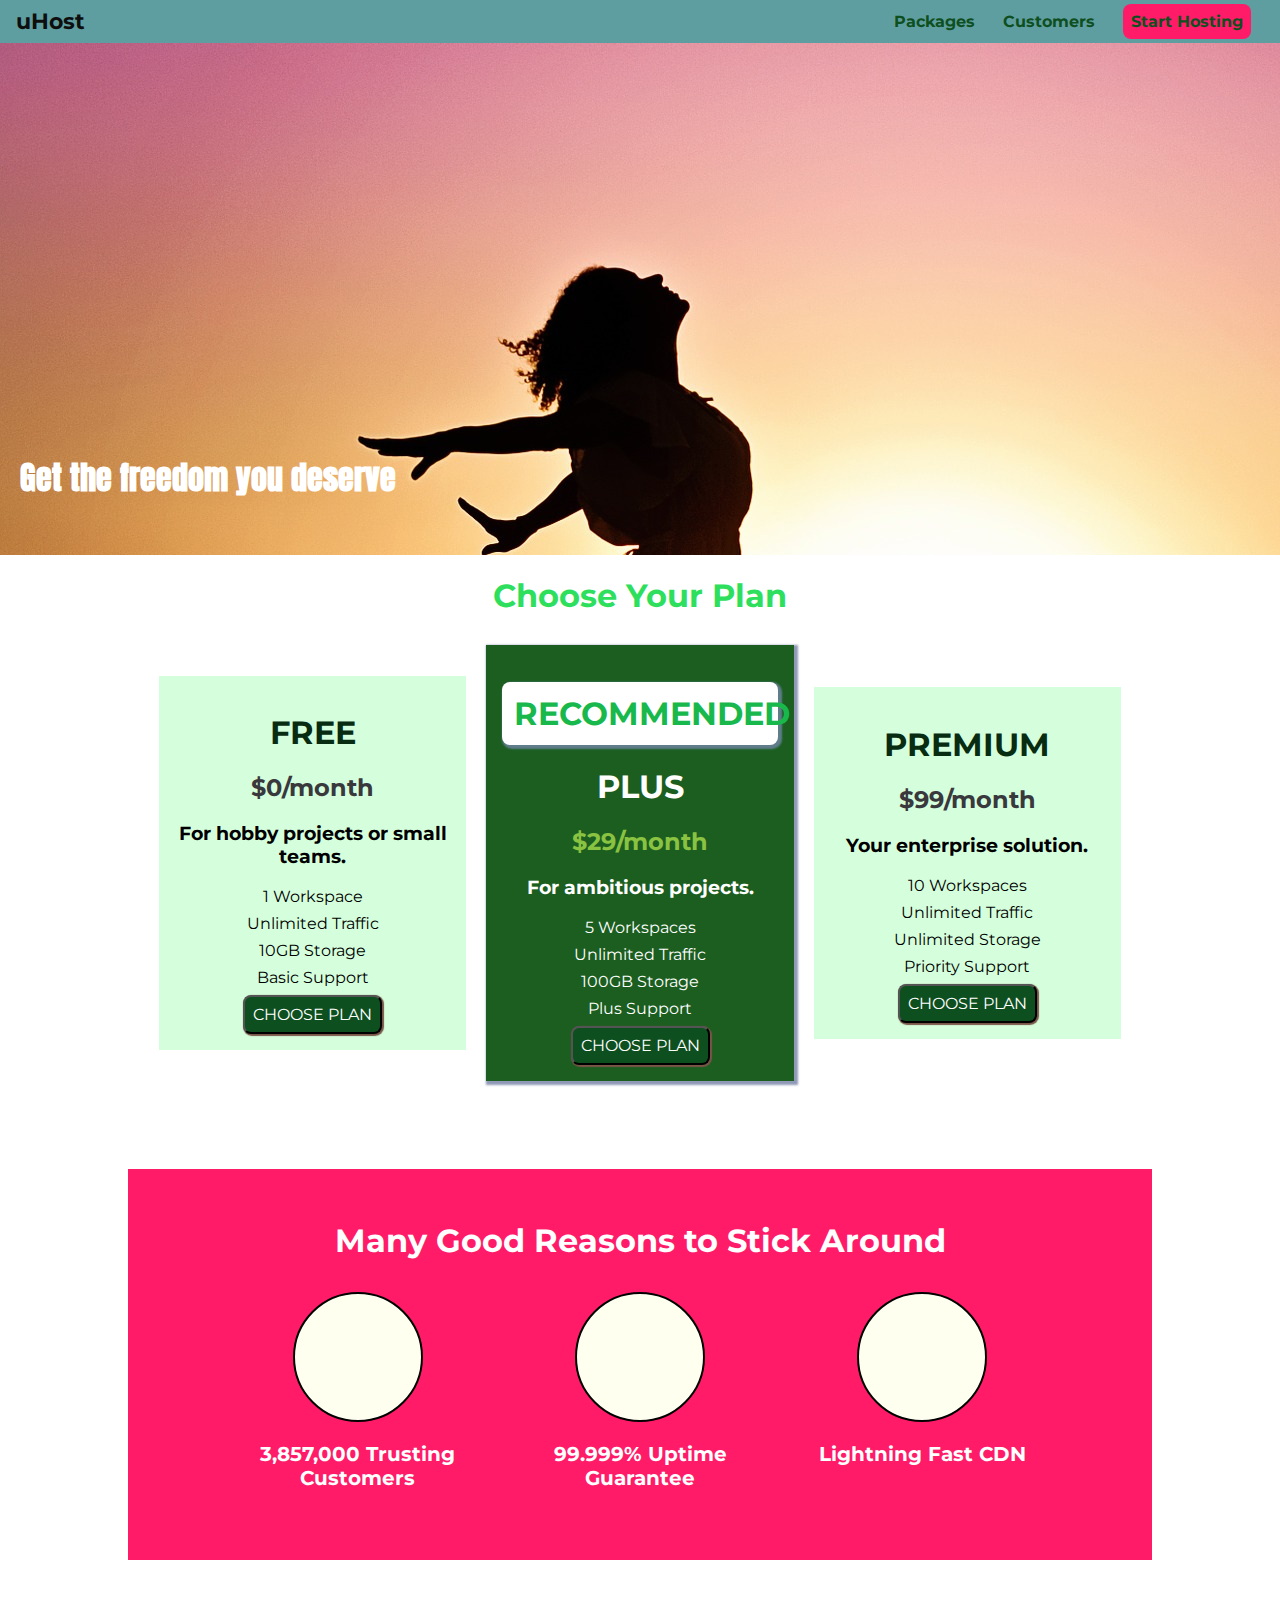
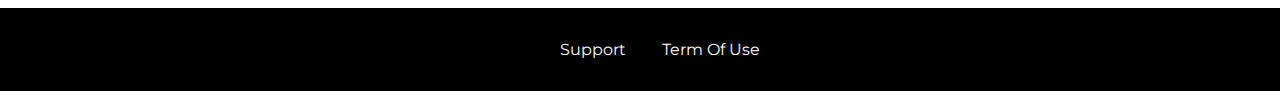
==== index.html @ 7c3010e1 "added positioning to the slogan" ====
<!DOCTYPE html>
<html lang="en">

<head>
    <meta charset="UTF-8">
    <meta name="viewport" content="width=device-width, initial-scale=1.0">
    <meta http-equiv="X-UA-Compatible" content="ie=edge">
    <title>UHost</title>
    <link href="https://fonts.googleapis.com/css?family=Anton&display=swap" rel="stylesheet">
    <link href="https://fonts.googleapis.com/css?family=Montserrat&display=swap" rel="stylesheet">
    <link rel="stylesheet" href="./main.css">
    <link rel="stylesheet" href="./shared.css">
</head>

<body>
    <header class='main-header'>
        <div>
            <a href="index.html" class="main-header__brand">uHost</a>
        </div>
        <nav class="main-nav">
            <ul class="main-nav__items">
                <li class="main-nav__item">
                    <a href="packages/index.html">Packages</a>
                </li>
                <li class="main-nav__item">
                    <a href="customers/index.html">Customers</a>
                </li>
                <li class="main-nav__item main-nav__item--cta">
                    <a href="start-hosting/index.html">Start Hosting</a>
                </li>
            </ul>
        </nav>

    </header>
    <main>
        <section id='product-overview'>
            <h1>Get the freedom you deserve</h1>
        </section>
        <section id='plains'>
            <h1 class='section-title'>Choose Your Plan</h1>
        </section>


        <div class="plan__list">
            <article class="plan">
                <h1 class="plan__title">FREE</h1>
                <h2 class="plan__price">$0/month</h2>
                <h3>For hobby projects or small teams.</h3>
                <ul class="plan__features">
                    <li>1 Workspace</li>
                    <li>Unlimited Traffic</li>
                    <li>10GB Storage</li>
                    <li>Basic Support</li>
                </ul>
                <div>
                    <button class="button">CHOOSE PLAN</button>
                </div>
            </article>
            <article class="plan plan--highlighted">
                <h1 class="plan__annotation">RECOMMENDED</h1>
                <h1 class="plan__title">PLUS</h1>
                <h2 class="plan__price">$29/month</h2>
                <h3>For ambitious projects.</h3>
                <ul class="plan__features">
                    <li>5 Workspaces</li>
                    <li>Unlimited Traffic</li>
                    <li>100GB Storage</li>
                    <li>Plus Support</li>
                </ul>
                <div>
                    <button class="button">CHOOSE PLAN</button>
                </div>
            </article>
            <article class="plan">
                <h1 class="plan__title">PREMIUM</h1>
                <h2 class="plan__price">$99/month</h2>
                <h3>Your enterprise solution.</h3>
                <ul class="plan__features">
                    <li>10 Workspaces</li>
                    <li>Unlimited Traffic</li>
                    <li>Unlimited Storage</li>
                    <li>Priority Support</li>
                </ul>
                <div>
                    <button class="button">CHOOSE PLAN</button>
                </div>
            </article>
            <section id='key-features'>
                <h1 class="section-title">Many Good Reasons to Stick Around</h1>
                <ul class="key-features__list">
                    <li class="key-feature">
                        <div class="key-feature__image">

                        </div>
                        <p class="key-feature__description">3,857,000 Trusting Customers</p>
                    </li>
                    <li class="key-feature">
                        <div class="key-feature__image">

                        </div>
                        <p class="key-feature__description">99.999% Uptime Guarantee</p>
                    </li>
                    <li class="key-feature">
                        <div class="key-feature__image">

                        </div>
                        <p class="key-feature__description">Lightning Fast CDN</p>
                    </li>
                </ul>
            </section>
        </div>
    </main>

    <footer class="main-footer">
        <nav>
            <ul class="main-footer__links">
                <li class="main-footer__link">
                    <a href="#">Support</a>
                </li>
                <li class="main-footer__link">
                    <a href="#">Term Of Use</a>
                </li>
            </ul>
        </nav>
    </footer>
</body>

</html>
---- main.css ----
/* main {
    padding-top: 32px;
} */

#product-overview {
    background:url('./images/freedom.jpg');
    width: 100%;
    padding: 20px;
    height: 523px;
    margin-top: 32px;
    /* border: 5px solid black; */
    position: relative;
}

#product-overview h1 {
    color : white;
    font-family: 'Anton', sans-serif !important;
    position: absolute;
    left: 20px;
    bottom: 32px;
}

.plan {
    background: #d5ffdc;
    width: 30%;
    display: inline-block;
    margin: 8px;
    padding: 16px;
    vertical-align: middle;
    text-align: center;
}

.plan__list {
    margin : auto;
    width: 80%;
    text-align: center;
}

.plan--highlighted { 
    background: #1B5E20;
    color: white;
    box-shadow: 2px 2px 2px 2px rgba(35, 54, 109, 0.507);
}

.plan__annotation {
    background: white;
    color: #19b84d;
    box-shadow: 2px 2px 2px 2px rgba(96, 125, 139,1.0);
    padding: 12px;
    vertical-align: middle;
    font-weight: bolder;
    border-radius: 8px;
}

.plan__title {
    color : #072c11
}

.plan--highlighted .plan__title {
    color: white;
}

.plan__price {
    color: #38383d;
}

.plan--highlighted .plan__price {
    color: #8ac241;
    font-weight: bold;
}

.plan__features { 
    list-style-type: none;
    margin: 0;
    padding: 0px;
}

.plan__features li {
    margin: 8px 0;
}



#key-features {
    width: 100%;
    height: fit-content;
    text-align: center;
    padding: 50px;
    padding-top: 20px;
    margin-top: 80px;
    vertical-align: middle;
    margin-bottom: 0px;
    background-color:#ff1b68;
    color: white;
    font-weight: bold;
    
    
    
}
#key-features .section-title {
    vertical-align: middle;
    /* padding: 10px; */
    margin: 32px;
    color: white;
    /* margin:32px */
}

.key-features__list {
    list-style: none;
    margin: 0;
    padding: 0;
    text-align: center;
}
.key-feature  {
    display: inline-block;
    vertical-align: top;
    width: 30%;
    text-align: center;
        
}


.key-feature__image {
    display: inline-block;
    vertical-align: middle;
    width : 130px;
    height : 130px;
    border : black solid 2px;
    border-radius : 50%;
    background: ivory;
    

}

.key-feature__description {
    font-family: inherit;
    font-size: 20px;
    font-weight: bold;
    
}
---- shared.css ----
*{
    box-sizing: border-box;
}

body {
    font-family: 'Montserrat', sans-serif;
    margin: 0;
    
}


.button {
    background: #0e4f1f;
    color: white;
    padding: 8px;
    /* border: #072c11 2px solid; */
    box-shadow: 1px 1px 1px 1px #795548 ;
    border-radius: 8px;
    font-weight: bold;
    cursor: pointer;
    font: inherit
}
.button:hover,.button:active {
    background: #E8F5E9;
    color: #0e4f1f;    
    
}

.button:focus {
    outline: none;
}

.section-title {
    /* columns: #22df22; */
    color: #2ddf5c;
    text-align: center;
}

.main-header {
    background-color: cadetblue;
    width: 100%;
    padding: 8px 16px;
    position: fixed;
    left: 0;
    top: 0;
    z-index: 1;
    /* box-sizing: border-box; */

}

.main-header > div {
    display: inline-block;
    vertical-align: middle;
    
}

.main-header__brand {
    color: #0e0e0e;
    text-decoration: none;
    font-weight: bold;
    font-size: 22px;
}

.main-nav {
    display: inline-block;
    text-align: right;
    vertical-align: middle;
    width: calc(100% - 74px);
}


.main-nav__items {
    margin : 0;
    padding: 0;
    list-style: none;
}

.main-nav__item {
    display: inline-block;
    margin : 0px 12px;
    
}

.main-nav__item a {
    text-decoration: none;
    color: #0e4f1f;
    font-weight: bold;
    padding: 3px 0
    
}

.main-nav__item a:hover,a:active {
    color: white;
    border-bottom: white solid 3px;
}

.main-nav__item--cta a {
    background: #ff1b68;
    padding: 8px 8px;
    border-radius: 8px;
    
}
.main-nav__item--cta a:hover,a:active {
    border: none;
    background: white;
    color: #ff1b68;
    

}

.main-footer {
    background: black;
    margin-top: 48px;
    padding: 32px;
}

.main-footer__links {
    list-style: none;
    margin: 0;
    text-align: center;
}

.main-footer__link {
    display: inline-block;
    margin: 0 16px;
    text-align: center;

}

.main-footer__link a {
    text-decoration: none;
    color: white;
}
.main-footer:hover,:active {
    color: #cccc;
}
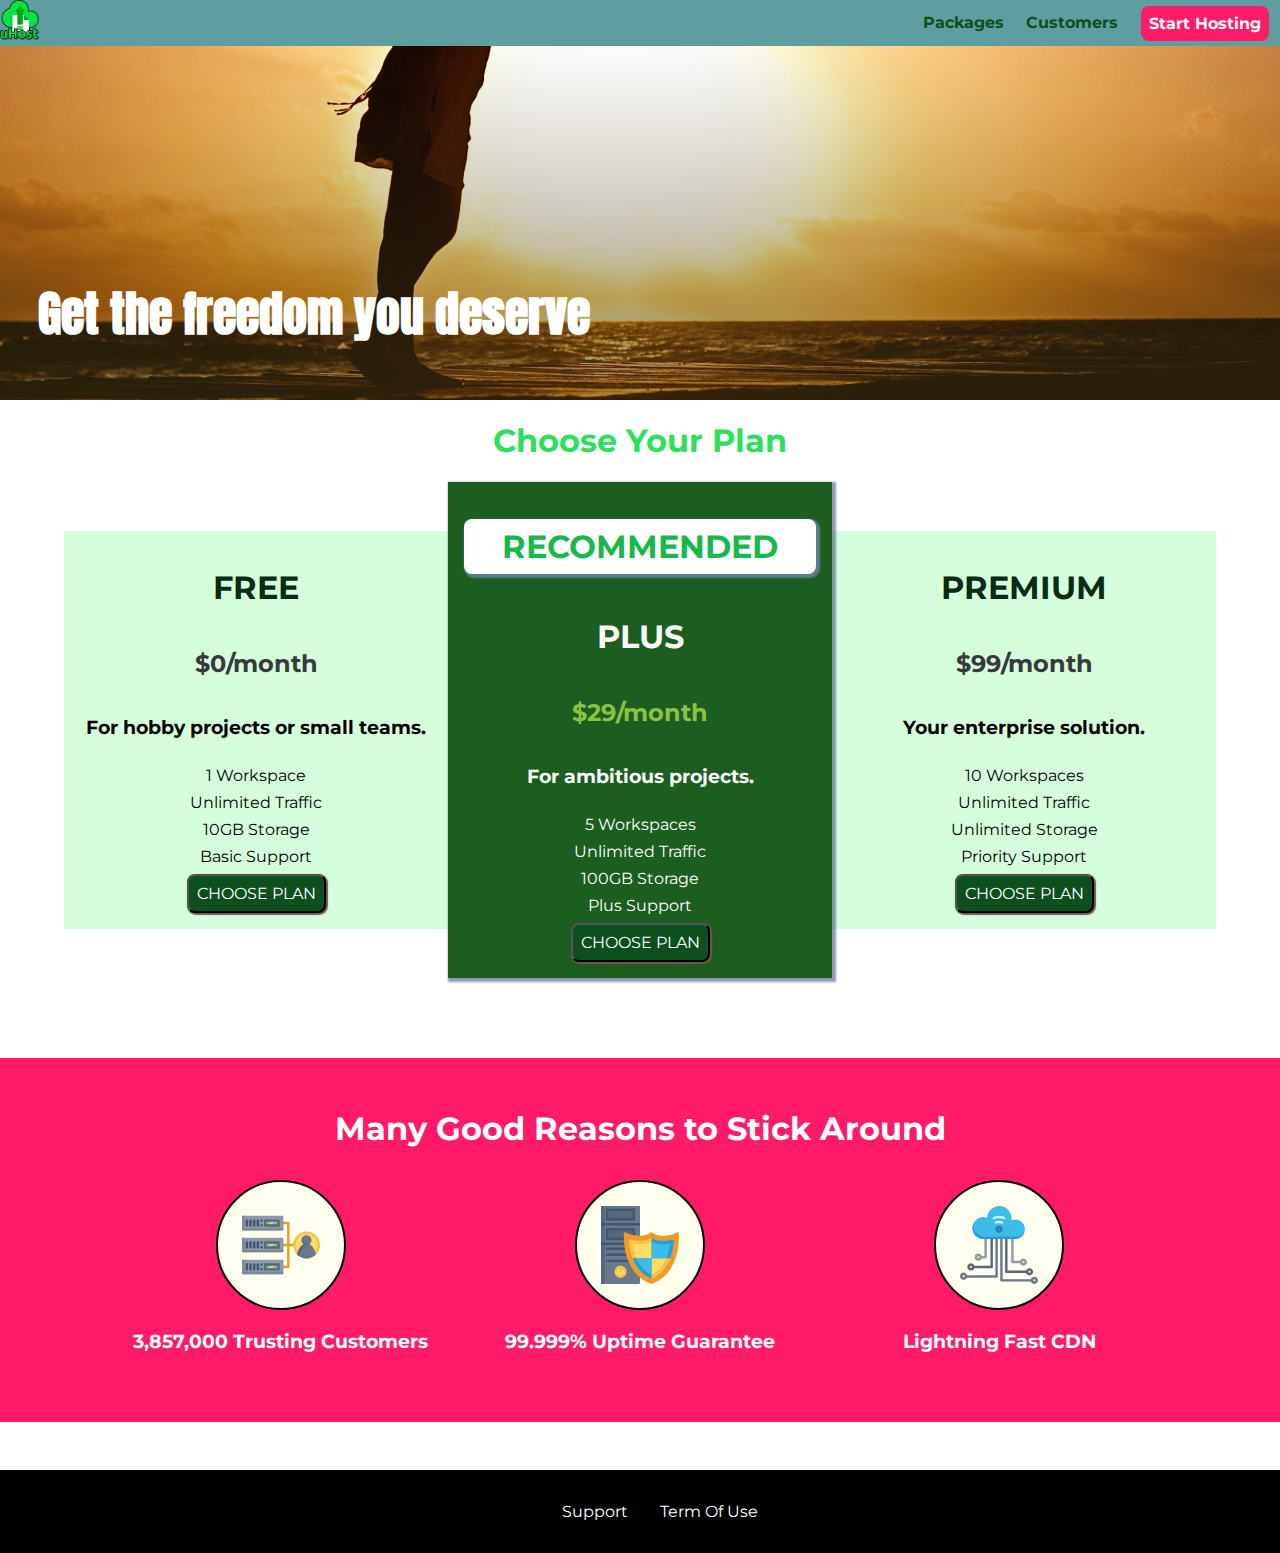
==== commit dd4ad06e: "completed project with course" ====
--- a/index.html
+++ b/index.html
@@ -13,9 +13,25 @@
 </head>
 
 <body>
+    <div class="backdrop"></div>
+        <div class="modal">
+            <h1 class="modal__title">Do you want to continue?</h1>
+            <div class="modal__actions">
+                <a href="start-hosting/index.html" class="modal__action">Yes!</a>
+                <button class="modal__action modal__action-negative">No!</button>
+            </div>
+            </div>
+
     <header class='main-header'>
+            <button class="toggle-button">
+                <span class="toggle-button__bar"></span>
+                <span class="toggle-button__bar"></span>
+                <span class="toggle-button__bar"></span>
+            </button>
         <div>
-            <a href="index.html" class="main-header__brand">uHost</a>
+            <a href="index.html" class="main-header__brand">
+                <img src="images/uhost-icon.png" alt="uHost- Your favourite hosting service">
+            </a>
         </div>
         <nav class="main-nav">
             <ul class="main-nav__items">
@@ -23,7 +39,7 @@
                     <a href="packages/index.html">Packages</a>
                 </li>
                 <li class="main-nav__item">
-                    <a href="customers/index.html">Customers</a>
+                    <a href="./customer/index.html">Customers</a>
                 </li>
                 <li class="main-nav__item main-nav__item--cta">
                     <a href="start-hosting/index.html">Start Hosting</a>
@@ -32,6 +48,20 @@
         </nav>
 
     </header>
+
+    <nav class="mobile-nav">
+        <ul class="mobile-nav__items">
+            <li class="mobile-nav__item">
+                <a href="./packages/index.html">Packages</a>
+            </li>
+            <li class="mobile-nav__item">
+                <a href="./customer/index.html">Customers</a>
+            </li>
+            <li class="mobile-nav__item mobile-nav__item--cta">
+                <a href="./">Start Hosting</a>
+            </li>
+        </ul>
+    </nav>
     <main>
         <section id='product-overview'>
             <h1>Get the freedom you deserve</h1>
@@ -85,30 +115,210 @@
                     <button class="button">CHOOSE PLAN</button>
                 </div>
             </article>
+        </div>
             <section id='key-features'>
                 <h1 class="section-title">Many Good Reasons to Stick Around</h1>
                 <ul class="key-features__list">
                     <li class="key-feature">
                         <div class="key-feature__image">
-
+                            <svg viewBox="0 0 512 512">
+                                <path style="fill:#F09B24;"
+                                    d="M344,248h-32V112c0-4.418-3.582-8-8-8h-40c-4.418,0-8,3.582-8,8s3.582,8,8,8h32v128h-32  c-4.418,0-8,3.582-8,8s3.582,8,8,8h32v128h-32c-4.418,0-8,3.582-8,8s3.582,8,8,8h40c4.418,0,8-3.582,8-8V264h32c4.418,0,8-3.582,8-8  S348.418,248,344,248z" />
+                                <path style="fill:#8E9AA9;"
+                                    d="M264,64H8c-4.418,0-8,3.582-8,8v80c0,4.418,3.582,8,8,8h256c4.418,0,8-3.582,8-8V72  C272,67.582,268.418,64,264,64z" />
+                                <path style="fill:#7C899B;"
+                                    d="M24,144c-4.418,0-8-3.582-8-8V64H8c-4.418,0-8,3.582-8,8v80c0,4.418,3.582,8,8,8h256  c4.418,0,8-3.582,8-8v-8H24z" />
+                                <rect x="152" y="96" style="fill:#B8E3A8;" width="88" height="32" />
+                                <g>
+                                    <polygon style="fill:#7EC97D;" points="152,96 152,128 166,128 198,96  " />
+                                    <polygon style="fill:#7EC97D;" points="220,96 188,128 240,128 240,96  " />
+                                </g>
+                                <path style="fill:#56677E;"
+                                    d="M240,136h-88c-4.418,0-8-3.582-8-8V96c0-4.418,3.582-8,8-8h88c4.418,0,8,3.582,8,8v32  C248,132.418,244.418,136,240,136z M160,120h72v-16h-72V120z" />
+                                <g>
+                                    <path style="fill:#435670;"
+                                        d="M32,136c-4.418,0-8-3.582-8-8V96c0-4.418,3.582-8,8-8s8,3.582,8,8v32C40,132.418,36.418,136,32,136z   " />
+                                    <path style="fill:#435670;"
+                                        d="M56,136c-4.418,0-8-3.582-8-8V96c0-4.418,3.582-8,8-8s8,3.582,8,8v32C64,132.418,60.418,136,56,136z   " />
+                                    <path style="fill:#435670;"
+                                        d="M80,136c-4.418,0-8-3.582-8-8V96c0-4.418,3.582-8,8-8s8,3.582,8,8v32C88,132.418,84.418,136,80,136z   " />
+                                    <path style="fill:#435670;"
+                                        d="M104,136c-4.418,0-8-3.582-8-8V96c0-4.418,3.582-8,8-8s8,3.582,8,8v32   C112,132.418,108.418,136,104,136z" />
+                                    <path style="fill:#435670;"
+                                        d="M128,105c-4.418,0-8-3.582-8-8v-1c0-4.418,3.582-8,8-8s8,3.582,8,8v1   C136,101.418,132.418,105,128,105z" />
+                                    <path style="fill:#435670;"
+                                        d="M128,136c-4.418,0-8-3.582-8-8v-1c0-4.418,3.582-8,8-8s8,3.582,8,8v1   C136,132.418,132.418,136,128,136z" />
+                                </g>
+                                <path style="fill:#8E9AA9;"
+                                    d="M264,208H8c-4.418,0-8,3.582-8,8v80c0,4.418,3.582,8,8,8h256c4.418,0,8-3.582,8-8v-80  C272,211.582,268.418,208,264,208z" />
+                                <path style="fill:#7C899B;"
+                                    d="M24,288c-4.418,0-8-3.582-8-8v-72H8c-4.418,0-8,3.582-8,8v80c0,4.418,3.582,8,8,8h256  c4.418,0,8-3.582,8-8v-8H24z" />
+                                <rect x="152" y="240" style="fill:#B8E3A8;" width="88" height="32" />
+                                <g>
+                                    <polygon style="fill:#7EC97D;" points="152,240 152,272 166,272 198,240  " />
+                                    <polygon style="fill:#7EC97D;" points="220,240 188,272 240,272 240,240  " />
+                                </g>
+                                <path style="fill:#56677E;"
+                                    d="M240,280h-88c-4.418,0-8-3.582-8-8v-32c0-4.418,3.582-8,8-8h88c4.418,0,8,3.582,8,8v32  C248,276.418,244.418,280,240,280z M160,264h72v-16h-72V264z" />
+                                <g>
+                                    <path style="fill:#435670;"
+                                        d="M32,280c-4.418,0-8-3.582-8-8v-32c0-4.418,3.582-8,8-8s8,3.582,8,8v32C40,276.418,36.418,280,32,280   z" />
+                                    <path style="fill:#435670;"
+                                        d="M56,280c-4.418,0-8-3.582-8-8v-32c0-4.418,3.582-8,8-8s8,3.582,8,8v32C64,276.418,60.418,280,56,280   z" />
+                                    <path style="fill:#435670;"
+                                        d="M80,280c-4.418,0-8-3.582-8-8v-32c0-4.418,3.582-8,8-8s8,3.582,8,8v32C88,276.418,84.418,280,80,280   z" />
+                                    <path style="fill:#435670;"
+                                        d="M104,280c-4.418,0-8-3.582-8-8v-32c0-4.418,3.582-8,8-8s8,3.582,8,8v32   C112,276.418,108.418,280,104,280z" />
+                                    <path style="fill:#435670;"
+                                        d="M128,249c-4.418,0-8-3.582-8-8v-1c0-4.418,3.582-8,8-8s8,3.582,8,8v1   C136,245.418,132.418,249,128,249z" />
+                                    <path style="fill:#435670;"
+                                        d="M128,280c-4.418,0-8-3.582-8-8v-1c0-4.418,3.582-8,8-8s8,3.582,8,8v1   C136,276.418,132.418,280,128,280z" />
+                                </g>
+                                <path style="fill:#8E9AA9;"
+                                    d="M264,352H8c-4.418,0-8,3.582-8,8v80c0,4.418,3.582,8,8,8h256c4.418,0,8-3.582,8-8v-80  C272,355.582,268.418,352,264,352z" />
+                                <path style="fill:#7C899B;"
+                                    d="M24,432c-4.418,0-8-3.582-8-8v-72H8c-4.418,0-8,3.582-8,8v80c0,4.418,3.582,8,8,8h256  c4.418,0,8-3.582,8-8v-8H24z" />
+                                <rect x="152" y="384" style="fill:#B8E3A8;" width="88" height="32" />
+                                <g>
+                                    <polygon style="fill:#7EC97D;" points="152,384 152,416 166,416 198,384  " />
+                                    <polygon style="fill:#7EC97D;" points="220,384 188,416 240,416 240,384  " />
+                                </g>
+                                <path style="fill:#56677E;"
+                                    d="M240,424h-88c-4.418,0-8-3.582-8-8v-32c0-4.418,3.582-8,8-8h88c4.418,0,8,3.582,8,8v32  C248,420.418,244.418,424,240,424z M160,408h72v-16h-72V408z" />
+                                <g>
+                                    <path style="fill:#435670;"
+                                        d="M32,424c-4.418,0-8-3.582-8-8v-32c0-4.418,3.582-8,8-8s8,3.582,8,8v32C40,420.418,36.418,424,32,424   z" />
+                                    <path style="fill:#435670;"
+                                        d="M56,424c-4.418,0-8-3.582-8-8v-32c0-4.418,3.582-8,8-8s8,3.582,8,8v32C64,420.418,60.418,424,56,424   z" />
+                                    <path style="fill:#435670;"
+                                        d="M80,424c-4.418,0-8-3.582-8-8v-32c0-4.418,3.582-8,8-8s8,3.582,8,8v32C88,420.418,84.418,424,80,424   z" />
+                                    <path style="fill:#435670;"
+                                        d="M104,424c-4.418,0-8-3.582-8-8v-32c0-4.418,3.582-8,8-8s8,3.582,8,8v32   C112,420.418,108.418,424,104,424z" />
+                                    <path style="fill:#435670;"
+                                        d="M128,393c-4.418,0-8-3.582-8-8v-1c0-4.418,3.582-8,8-8s8,3.582,8,8v1   C136,389.418,132.418,393,128,393z" />
+                                    <path style="fill:#435670;"
+                                        d="M128,424c-4.418,0-8-3.582-8-8v-1c0-4.418,3.582-8,8-8s8,3.582,8,8v1   C136,420.418,132.418,424,128,424z" />
+                                </g>
+                                <path style="fill:#F7C14D;"
+                                    d="M424,168c-48.523,0-88,39.477-88,88s39.477,88,88,88s88-39.477,88-88S472.523,168,424,168z" />
+                                <path style="fill:#FFDB66;"
+                                    d="M424,184c-39.701,0-72,32.299-72,72s32.299,72,72,72s72-32.299,72-72S463.701,184,424,184z" />
+                                <path style="fill:#69788D;"
+                                    d="M484.893,314.16C476.393,274.588,451.922,248,424,248s-52.393,26.588-60.893,66.16  c-0.605,2.82,0.354,5.749,2.511,7.664C381.731,336.124,402.465,344,424,344s42.269-7.876,58.381-22.176  C484.539,319.909,485.498,316.98,484.893,314.16z" />
+                                <path style="fill:#56677E;"
+                                    d="M434.053,249.171C430.768,248.403,427.411,248,424,248c-27.922,0-52.393,26.588-60.893,66.16  c-0.605,2.82,0.354,5.749,2.511,7.664c3.383,3.002,6.979,5.703,10.734,8.125C384.904,286.243,407.373,255.378,434.053,249.171z" />
+                                <path style="fill:#69788D;"
+                                    d="M424,192c-17.645,0-32,14.355-32,32s14.355,32,32,32s32-14.355,32-32S441.645,192,424,192z" />
+                                <path style="fill:#56677E;"
+                                    d="M432,248c-17.645,0-32-14.355-32-32c0-6.783,2.128-13.076,5.742-18.258  C397.444,203.53,392,213.138,392,224c0,17.645,14.355,32,32,32c10.862,0,20.471-5.444,26.258-13.742  C445.076,245.872,438.783,248,432,248z" />
+    
+                            </svg>
                         </div>
                         <p class="key-feature__description">3,857,000 Trusting Customers</p>
                     </li>
                     <li class="key-feature">
                         <div class="key-feature__image">
-
+                            <svg viewBox="0 0 512 512">
+                                <path style="fill:#69788D;"
+                                    d="M248,0H8C3.582,0,0,3.582,0,8v496c0,4.418,3.582,8,8,8h240c4.418,0,8-3.582,8-8V8  C256,3.582,252.418,0,248,0z" />
+                                <path style="fill:#56677E;"
+                                    d="M24,504V8c0-4.418,3.582-8,8-8H8C3.582,0,0,3.582,0,8v496c0,4.418,3.582,8,8,8h24  C27.582,512,24,508.418,24,504z" />
+                                <g>
+                                    <rect x="0" y="112" style="fill:#435670;" width="256" height="16" />
+                                    <rect x="0" y="240" style="fill:#435670;" width="256" height="16" />
+                                </g>
+                                <path style="fill:#F7C14D;"
+                                    d="M128,392c-22.056,0-40,17.944-40,40s17.944,40,40,40s40-17.944,40-40S150.056,392,128,392z" />
+                                <path style="fill:#FFDB66;"
+                                    d="M128,408c-13.233,0-24,10.767-24,24s10.767,24,24,24s24-10.767,24-24S141.233,408,128,408z" />
+                                <path style="fill:#F7C14D;"
+                                    d="M128,392c-2.739,0-5.414,0.278-8,0.805V424c0,4.418,3.582,8,8,8c4.418,0,8-3.582,8-8v-31.195  C133.414,392.278,130.739,392,128,392z" />
+                                <g>
+                                    <path style="fill:#435670;"
+                                        d="M216,288H40c-4.418,0-8-3.582-8-8s3.582-8,8-8h176c4.418,0,8,3.582,8,8S220.418,288,216,288z" />
+                                    <path style="fill:#435670;"
+                                        d="M216,328H40c-4.418,0-8-3.582-8-8s3.582-8,8-8h176c4.418,0,8,3.582,8,8S220.418,328,216,328z" />
+                                    <path style="fill:#435670;"
+                                        d="M216,368H40c-4.418,0-8-3.582-8-8s3.582-8,8-8h176c4.418,0,8,3.582,8,8S220.418,368,216,368z" />
+                                    <path style="fill:#435670;"
+                                        d="M216,16H40c-4.418,0-8,3.582-8,8v64c0,4.418,3.582,8,8,8h176c4.418,0,8-3.582,8-8V24   C224,19.582,220.418,16,216,16z" />
+                                </g>
+                                <rect x="48" y="32" style="fill:#56677E;" width="160" height="48" />
+                                <path style="fill:#435670;"
+                                    d="M216,144H40c-4.418,0-8,3.582-8,8v64c0,4.418,3.582,8,8,8h176c4.418,0,8-3.582,8-8v-64  C224,147.582,220.418,144,216,144z" />
+                                <rect x="48" y="160" style="fill:#56677E;" width="160" height="48" />
+                                <path style="fill:#F09B24;"
+                                    d="M511.747,180.237c-0.194-6.537-8.107-10.107-13.135-5.894c-5.6,4.693-42.904,21.282-98.514,21.282  c-33.45,0-64.625-20.999-64.929-21.206c-2.9-1.991-6.764-1.85-9.512,0.346c-2.677,2.135-27.201,20.86-63.793,20.86  c-55.607,0-92.914-16.589-98.515-21.282c-5.028-4.211-12.941-0.645-13.135,5.894c-1.634,54.834,4.655,105.941,18.693,151.903  c12.096,39.604,29.759,74.047,52.497,102.373c27.538,34.304,62.743,59.882,104.66,76.045c3.069,1.918,6.757,1.921,9.83,0  c41.917-16.163,77.122-41.741,104.66-76.045c22.738-28.326,40.401-62.77,52.497-102.373  C507.092,286.179,513.381,235.071,511.747,180.237z" />
+                                <path style="fill:#F7C14D;"
+                                    d="M476.21,221.226c-1.953-1.631-4.568-2.235-7.036-1.628c-21.686,5.327-44.926,8.028-69.075,8.028  c-25.926,0-49.633-8.975-64.955-16.504c-2.307-1.134-5.016-1.091-7.284,0.116c-14.059,7.477-36.919,16.388-65.994,16.388  c-24.153,0-47.394-2.701-69.075-8.028c-5.155-1.268-10.221,2.966-9.894,8.261c2.077,33.693,7.668,65.635,16.616,94.935  c22.774,74.565,66.139,126.334,128.888,153.868c2.032,0.891,4.397,0.891,6.43,0c61.777-27.107,104.716-78.876,127.62-153.868  c8.948-29.3,14.539-61.241,16.616-94.935C479.224,225.319,478.163,222.856,476.21,221.226z" />
+                                <path style="fill:#FFDB66;"
+                                    d="M331.609,451.727c-52.604-25.289-89.304-70.987-109.144-135.944  c-6.532-21.39-11.162-44.336-13.82-68.447c17.133,2.852,34.952,4.291,53.22,4.291c29.394,0,53.376-7.793,69.978-15.561  c17.44,7.736,41.656,15.561,68.256,15.561c18.267,0,36.085-1.439,53.219-4.291c-2.659,24.112-7.288,47.06-13.82,68.448  C419.545,381.108,383.27,426.805,331.609,451.727z" />
+                                <g>
+                                    <path style="fill:#2C9DD4;"
+                                        d="M479.066,227.858c0.157-2.539-0.903-5.002-2.856-6.633s-4.568-2.235-7.036-1.628   c-21.686,5.327-44.926,8.028-69.075,8.028c-25.926,0-49.633-8.975-64.955-16.504c-1.057-0.52-2.2-0.78-3.345-0.806l-0.072,133.351   h123.601c2.556-6.746,4.933-13.702,7.123-20.874C471.398,293.493,476.989,261.552,479.066,227.858z" />
+                                    <path style="fill:#2C9DD4;"
+                                        d="M206.658,343.667c24.153,63.42,65.028,108.108,121.743,132.995c1.031,0.452,2.147,0.673,3.263,0.666   l0.063-133.661H206.658z" />
+                                </g>
+                                <g>
+                                    <path style="fill:#3CBDE8;"
+                                        d="M439.497,315.783c6.532-21.389,11.161-44.336,13.82-68.448c-17.134,2.852-34.952,4.291-53.219,4.291   c-26.6,0-50.815-7.824-68.256-15.561l-0.116,107.601h97.758C433.179,334.807,436.524,325.518,439.497,315.783z" />
+                                    <path style="fill:#3CBDE8;"
+                                        d="M232.523,343.667c21.144,50.298,54.363,86.56,99.087,108.06l0.117-108.06H232.523z" />
+                                </g>
+                            </svg>
                         </div>
                         <p class="key-feature__description">99.999% Uptime Guarantee</p>
                     </li>
                     <li class="key-feature">
                         <div class="key-feature__image">
-
+                            <svg viewBox="0 0 512 512">
+                                <path style="fill:#8E9AA9;"
+                                    d="M168,200c-4.418,0-8,3.582-8,8v120h-17.376c-3.302-9.311-12.194-16-22.624-16  c-13.234,0-24,10.767-24,24s10.766,24,24,24c10.429,0,19.321-6.689,22.624-16H168c4.418,0,8-3.582,8-8V208  C176,203.582,172.418,200,168,200z" />
+                                <path style="fill:#FFDB66;"
+                                    d="M120,328c-4.411,0-8,3.589-8,8s3.589,8,8,8s8-3.589,8-8S124.411,328,120,328z" />
+                                <path style="fill:#56677E;"
+                                    d="M208,200c-4.418,0-8,3.582-8,8v184H94.624C91.322,382.689,82.43,376,72,376  c-13.234,0-24,10.767-24,24s10.766,24,24,24c10.429,0,19.321-6.689,22.624-16H208c4.418,0,8-3.582,8-8V208  C216,203.582,212.418,200,208,200z" />
+                                <path style="fill:#FFDB66;"
+                                    d="M72,392c-4.411,0-8,3.589-8,8s3.589,8,8,8s8-3.589,8-8S76.411,392,72,392z" />
+                                <path style="fill:#69788D;"
+                                    d="M240,208c-4.418,0-8,3.582-8,8v239H47.24c-2.671-10.34-12.078-18-23.24-18c-13.234,0-24,10.767-24,24  s10.766,24,24,24c9.666,0,18.009-5.747,21.809-14H240c4.418,0,8-3.582,8-8V216C248,211.582,244.418,208,240,208z" />
+                                <path style="fill:#FFDB66;"
+                                    d="M24,453c-4.411,0-8,3.589-8,8s3.589,8,8,8s8-3.589,8-8S28.411,453,24,453z" />
+                                <path style="fill:#69788D;"
+                                    d="M488,464c-10.429,0-19.321,6.689-22.624,16H280V208c0-4.418-3.582-8-8-8s-8,3.582-8,8v280  c0,4.418,3.582,8,8,8h193.376c3.302,9.311,12.194,16,22.624,16c13.234,0,24-10.767,24-24S501.234,464,488,464z" />
+                                <path style="fill:#FFDB66;"
+                                    d="M488,480c-4.411,0-8,3.589-8,8s3.589,8,8,8s8-3.589,8-8S492.411,480,488,480z" />
+                                <path style="fill:#56677E;"
+                                    d="M456,408c-10.429,0-19.321,6.689-22.624,16H312V208c0-4.418-3.582-8-8-8s-8,3.582-8,8v224  c0,4.418,3.582,8,8,8h129.376c3.302,9.311,12.194,16,22.624,16c13.234,0,24-10.767,24-24S469.234,408,456,408z" />
+                                <path style="fill:#FFDB66;"
+                                    d="M456,424c-4.411,0-8,3.589-8,8s3.589,8,8,8s8-3.589,8-8S460.411,424,456,424z" />
+                                <path style="fill:#8E9AA9;"
+                                    d="M416,344c-10.429,0-19.321,6.689-22.624,16H352V208c0-4.418-3.582-8-8-8s-8,3.582-8,8v160  c0,4.418,3.582,8,8,8h49.376c3.302,9.311,12.194,16,22.624,16c13.234,0,24-10.767,24-24S429.234,344,416,344z" />
+                                <path style="fill:#FFDB66;"
+                                    d="M416,360c-4.411,0-8,3.589-8,8s3.589,8,8,8s8-3.589,8-8S420.411,360,416,360z" />
+                                <path style="fill:#3CBDE8;"
+                                    d="M362,88c-8.741,0-17.231,1.751-25.06,5.085C337.646,88.797,338,84.43,338,80  c0-44.112-35.888-80-80-80c-42.823,0-77.895,33.816-79.909,76.149C170.393,73.415,162.244,72,154,72c-39.701,0-72,32.299-72,72  s32.299,72,72,72h208c35.29,0,64-28.71,64-64S397.29,88,362,88z" />
+                                <path style="fill:#2C9DD4;"
+                                    d="M368,200H160c-39.701,0-72-32.299-72-72c0-5.863,0.721-11.559,2.05-17.019  C84.918,120.88,82,132.102,82,144c0,39.701,32.299,72,72,72h208c30.389,0,55.88-21.296,62.379-49.743  C413.565,186.327,392.352,200,368,200z" />
+                                <path style="fill:#2A7DB5;"
+                                    d="M256,128c-13.234,0-24,10.767-24,24s10.766,24,24,24c13.233,0,24-10.767,24-24S269.233,128,256,128z" />
+                                <path style="fill:#2C9DD4;"
+                                    d="M256,144c-4.411,0-8,3.589-8,8s3.589,8,8,8c4.411,0,8-3.589,8-8S260.411,144,256,144z" />
+                                <g>
+                                    <path style="fill:#C5F1FA;"
+                                        d="M221.755,87.695c-2.994,0-5.864-1.688-7.233-4.572c-1.894-3.991-0.194-8.763,3.798-10.657   C230.157,66.849,242.834,64,256,64c13.166,0,25.844,2.849,37.68,8.466c3.992,1.895,5.692,6.666,3.798,10.657   s-6.666,5.692-10.657,3.798C277.144,82.328,266.774,80,256,80c-10.774,0-21.144,2.328-30.821,6.921   C224.072,87.446,222.904,87.695,221.755,87.695z" />
+                                    <path style="fill:#C5F1FA;"
+                                        d="M276.545,116.618c-1.148,0-2.316-0.249-3.424-0.774C267.745,113.293,261.985,112,256,112   c-5.985,0-11.745,1.293-17.121,3.844c-3.991,1.895-8.763,0.192-10.657-3.798c-1.894-3.992-0.193-8.764,3.798-10.657   C239.557,97.813,247.625,96,256,96c8.376,0,16.444,1.813,23.98,5.389c3.991,1.894,5.692,6.665,3.798,10.657   C282.41,114.93,279.539,116.618,276.545,116.618z" />
+                                </g>
+    
+                            </svg>
                         </div>
                         <p class="key-feature__description">Lightning Fast CDN</p>
                     </li>
                 </ul>
+
             </section>
-        </div>
+        
     </main>
 
     <footer class="main-footer">
@@ -123,6 +333,7 @@
             </ul>
         </nav>
     </footer>
+    <script src='./shared.js'></script>
 </body>
 
 </html>--- a/main.css
+++ b/main.css
@@ -1,143 +1,272 @@
-
+body::-webkit-scrollbar {
+  width: 0;
+}
 
 /* main {
     padding-top: 32px;
 } */
 
 #product-overview {
-    background:url('./images/freedom.jpg');
+  background: linear-gradient(to top, rgba(80, 60, 18, 0.5) 10%, transparent),
+    url('./images/freedom.jpg') left 10% bottom 70% / cover no-repeat border-box;
+  /* background: url('./images/freedom.jpg') left 10% bottom 20%/cover no-repeat border-box ; */
+  /* background: url('./images/freedom.jpg') left 10% bottom 20%/cover no-repeat border-box border-box scroll ; */
+  /* background-image:url('./images/freedom.jpg'); */
+  /* background-position: left 10% bottom 20%; */
+  /* background-size: cover; */
+  /* background-repeat: no-repeat; */
+  /* background-origin: border-box; */
+  /* background-clip: border-box; */
+  /* background-attachment: scroll; */
+  /* background-image: radial-gradient(ellipse closest-corner at 20% 10%, red, blue 70%, green); */
+  width: 100vw;
+  /* padding: 1.2rem; */
+  height: 33vh;
+  margin-top: 2.5rem;
+  /* border: 5px solid black; */
+  position: relative;
+}
+
+#product-overview h1 {
+  color: white;
+  font-family: 'Anton', sans-serif !important;
+  position: absolute;
+  left: 3%;
+  bottom: 5%;
+}
+
+@media (min-width: 40rem) and (min-height: 40rem) {
+  #product-overview {
+    height: 40vh;
+    background-position: 50% 75%;
+  }
+
+  #product-overview h1 {
+    font-size: 3rem;
+  }
+}
+
+.plan__list {
+  /* display: flex; */
+  flex-direction: row;
+}
+
+.plan {
+  background: #d5ffdc;
+  width: 100%;
+  /* margin: 0.5rem 0; */
+  padding: 1rem;
+  display: flex;
+  flex-direction: column;
+  align-items: center;
+  justify-content: space-between;
+  /* align-content: center; */
+  /* flex-wrap: nowrap; */
+  text-align: center;
+  /* justify-content: center; */
+}
+
+.plan--highlighted {
+  background: #1b5e20;
+  color: white;
+}
+
+.plan__annotation {
+  background: white;
+  color: #19b84d;
+  box-shadow: 2px 2px 2px 2px rgba(96, 125, 139, 1);
+  padding: 0.5rem;
+  /* vertical-align: middle; */
+  font-weight: bolder;
+  border-radius: 0.5rem;
+  width: 100%;
+  text-align: center;
+}
+
+.plan__title {
+  color: #072c11;
+}
+
+.plan--highlighted .plan__title {
+  color: white;
+}
+
+.plan__price {
+  color: #38383d;
+}
+
+.plan--highlighted .plan__price {
+  color: #8ac241;
+  font-weight: bold;
+}
+
+.plan__features {
+  list-style-type: none;
+  margin: 0;
+  padding: 0px;
+}
+
+.plan__features li {
+  margin: 0.5rem 0;
+}
+
+#key-features {
+  height: fit-content;
+  text-align: center;
+  padding: 3.1rem;
+  margin: auto;
+
+  padding-top: 1.2rem;
+  margin-top: 5rem;
+  /* vertical-align: middle; */
+  margin-bottom: 0px;
+  background-color: #ff1b68;
+  color: white;
+  font-weight: bold;
+  box-sizing: border-box;
+}
+#key-features .section-title {
+  vertical-align: middle;
+  /* padding: 10px; */
+  margin: 2rem;
+  color: white;
+}
+
+.key-features__list {
+  list-style: none;
+
+  flex-direction: column;
+  justify-content: center;
+  align-items: center;
+  margin: 0;
+  padding: 0;
+  text-align: center;
+}
+.key-feature {
+  /* display: inline-block; */
+
+  width: 100%;
+  text-align: center;
+}
+
+.key-feature__image {
+  display: inline-block;
+  vertical-align: middle;
+  width: 130px;
+  height: 130px;
+  border: black solid 2px;
+  border-radius: 50%;
+  background: ivory;
+  padding: 1.5rem;
+}
+
+.key-feature__description {
+  font-family: inherit;
+  font-size: 1.2rem;
+  font-weight: bold;
+}
+
+.modal {
+  opacity: 0;
+  transform: translateY(-3rem);
+  transition: opacity 400ms ease-in,
+    transform 400ms cubic-bezier(0.89, -0.35, 1, 1);
+  position: fixed;
+  z-index: 200;
+  top: 20%;
+  left: 30%;
+  width: 40%;
+  font: inherit;
+  background: white;
+  padding: 1rem;
+  border: 1px solid #ccc;
+  box-shadow: 1px 1px 1px rgba(0, 0, 0, 0.5);
+}
+
+.modal__title {
+  text-align: center;
+  margin: 0 0 1rem 0;
+}
+
+.modal__actions {
+  text-align: center;
+}
+
+.modal__action {
+  border: solid 1px #0e4f1f;
+  background: #0e4f1f;
+  text-decoration: none;
+  color: white;
+  font: inherit;
+  padding: 0.5rem 1rem;
+  cursor: pointer;
+}
+
+.modal__action:hover,
+.modal__action:active {
+  border-color: #2ddf5c;
+  background: #2ddf5c;
+  color: white;
+}
+
+.modal__action-negative {
+  border-color: red;
+  background: red;
+}
+
+.modal__action-negative:hover,
+.modal__action-negative:active {
+  background: #ff5454;
+  border-color: #ff5454;
+}
+
+@media (min-width: 40rem) {
+  #product-overview {
+    height: 40vh;
+    background-position: 50% 75%;
+  }
+
+  #product-overview h1 {
+    font-size: 3rem;
+  }
+
+  .plan {
+    width: 30%;
+    /* margin : 0.25rem; */
+
+    /* display: inline-block; */
+    /* vertical-align: middle; */
+    min-width: 16rem;
+    max-width: 25rem;
+    /* max-height: 386px; */
+  }
+
+  .plan__list {
     width: 100%;
-    padding: 20px;
-    height: 523px;
-    margin-top: 32px;
-    /* border: 5px solid black; */
-    position: relative;
-}
-
-#product-overview h1 {
-    color : white;
-    font-family: 'Anton', sans-serif !important;
-    position: absolute;
-    left: 20px;
-    bottom: 32px;
-}
-
-.plan {
-    background: #d5ffdc;
+    /* text-align: center; */
+    display: flex;
+    align-items: center;
+    justify-content: center;
+    flex-direction: row;
+  }
+
+  .plan--highlighted {
+    box-shadow: 2px 2px 2px 2px rgba(35, 54, 109, 0.507);
+    z-index: 2;
+  }
+
+  .plan__annotation {
+    /* padding: 0.5rem; */
+    font-size: 1 3rem;
+  }
+  .key-features__lists {
+    display: flex;
+    flex-direction: row;
+  }
+  .key-feature {
+    display: inline-block;
     width: 30%;
-    display: inline-block;
-    margin: 8px;
-    padding: 16px;
-    vertical-align: middle;
-    text-align: center;
-}
-
-.plan__list {
-    margin : auto;
-    width: 80%;
-    text-align: center;
-}
-
-.plan--highlighted { 
-    background: #1B5E20;
-    color: white;
-    box-shadow: 2px 2px 2px 2px rgba(35, 54, 109, 0.507);
-}
-
-.plan__annotation {
-    background: white;
-    color: #19b84d;
-    box-shadow: 2px 2px 2px 2px rgba(96, 125, 139,1.0);
-    padding: 12px;
-    vertical-align: middle;
-    font-weight: bolder;
-    border-radius: 8px;
-}
-
-.plan__title {
-    color : #072c11
-}
-
-.plan--highlighted .plan__title {
-    color: white;
-}
-
-.plan__price {
-    color: #38383d;
-}
-
-.plan--highlighted .plan__price {
-    color: #8ac241;
-    font-weight: bold;
-}
-
-.plan__features { 
-    list-style-type: none;
-    margin: 0;
-    padding: 0px;
-}
-
-.plan__features li {
-    margin: 8px 0;
-}
-
-
-
-#key-features {
-    width: 100%;
-    height: fit-content;
-    text-align: center;
-    padding: 50px;
-    padding-top: 20px;
-    margin-top: 80px;
-    vertical-align: middle;
-    margin-bottom: 0px;
-    background-color:#ff1b68;
-    color: white;
-    font-weight: bold;
-    
-    
-    
-}
-#key-features .section-title {
-    vertical-align: middle;
-    /* padding: 10px; */
-    margin: 32px;
-    color: white;
-    /* margin:32px */
-}
-
-.key-features__list {
-    list-style: none;
-    margin: 0;
-    padding: 0;
-    text-align: center;
-}
-.key-feature  {
-    display: inline-block;
     vertical-align: top;
-    width: 30%;
-    text-align: center;
-        
-}
-
-
-.key-feature__image {
-    display: inline-block;
-    vertical-align: middle;
-    width : 130px;
-    height : 130px;
-    border : black solid 2px;
-    border-radius : 50%;
-    background: ivory;
-    
-
-}
-
-.key-feature__description {
-    font-family: inherit;
-    font-size: 20px;
-    font-weight: bold;
-    
-}
-
+    max-width: 25rem;
+  }
+}
--- a/shared.css
+++ b/shared.css
@@ -1,136 +1,281 @@
-*{
-    box-sizing: border-box;
+@import url('https://fonts.googleapis.com/css?family=Roboto:400,900');
+@import url('https://fonts.googleapis.com/css?family=Anton|Montserrat:400,700');
+
+* {
+  box-sizing: border-box;
 }
 
 body {
-    font-family: 'Montserrat', sans-serif;
-    margin: 0;
-    
-}
-
+  font-family: 'Montserrat', sans-serif;
+  margin: 0;
+  /* width: 100vw; */
+}
+
+body::-webkit-scrollbar {
+  width: 0;
+}
+
+main {
+  min-height: calc(100vh - 2.75rem - 8rem);
+}
+
+.backdrop {
+  position: fixed;
+  display: none;
+  opacity: 0;
+  top: 0;
+  left: 0;
+  z-index: 100;
+  width: 100vw;
+  height: 100vh;
+  background: rgba(0, 0, 0, 0.5);
+  transition: opacity 2s linear;
+}
 
 .button {
-    background: #0e4f1f;
-    color: white;
-    padding: 8px;
-    /* border: #072c11 2px solid; */
-    box-shadow: 1px 1px 1px 1px #795548 ;
-    border-radius: 8px;
-    font-weight: bold;
-    cursor: pointer;
-    font: inherit
-}
-.button:hover,.button:active {
-    background: #E8F5E9;
-    color: #0e4f1f;    
-    
+  background: #0e4f1f;
+  color: white;
+  padding: 0.5rem;
+  /* border: #072c11 2px solid; */
+  box-shadow: 1px 1px 1px 1px #795548;
+  border-radius: 8px;
+  font-weight: bold;
+  cursor: pointer;
+  font: inherit;
+}
+.button:hover,
+.button:active {
+  background: #e8f5e9;
+  color: #0e4f1f;
 }
 
 .button:focus {
-    outline: none;
+  outline: none;
 }
 
 .section-title {
-    /* columns: #22df22; */
-    color: #2ddf5c;
-    text-align: center;
+  /* columns: #22df22; */
+  color: #2ddf5c;
+  text-align: center;
 }
 
 .main-header {
-    background-color: cadetblue;
-    width: 100%;
-    padding: 8px 16px;
-    position: fixed;
-    left: 0;
-    top: 0;
-    z-index: 1;
-    /* box-sizing: border-box; */
-
-}
-
-.main-header > div {
+  background-color: cadetblue;
+  width: 100%;
+  /* padding: 0.5rem 1rem; */
+  position: fixed;
+  left: 0;
+  top: 0;
+  z-index: 3;
+  display: flex;
+  justify-content: space-between;
+  align-items: center;
+  /* text-align: center; */
+  /* box-sizing: border-box; */
+}
+
+/* .main-header > div {
     display: inline-block;
     vertical-align: middle;
+    position: relative;
+    left: 70%;   
     
-}
+    
+} */
 
 .main-header__brand {
-    color: #0e0e0e;
-    text-decoration: none;
-    font-weight: bold;
-    font-size: 22px;
+  color: #0e0e0e;
+  text-decoration: none;
+  font-weight: bold;
+  font-size: 1.4rem;
+  /* display: inline-block; */
+}
+
+.main-header__brand img {
+  height: 2.5rem;
 }
 
 .main-nav {
-    display: inline-block;
-    text-align: right;
-    vertical-align: middle;
-    width: calc(100% - 74px);
-}
-
+  display: none;
+}
 
 .main-nav__items {
-    margin : 0;
+  margin: 0;
+  padding: 0;
+  display: flex;
+  list-style: none;
+}
+
+.main-nav__item {
+  margin: 0px 0.7rem;
+}
+
+.main-nav__item a,
+.mobile-nav__item a {
+  text-decoration: none;
+  color: #0e4f1f;
+  font-weight: bold;
+  padding: 0.2rem 0;
+}
+
+.main-nav__item a:hover,
+a:active {
+  color: white;
+  border-bottom: white solid 3px;
+}
+
+.mobile-nav__item a:hover,
+a:active {
+  color: #ff1b68;
+  text-decoration: underline;
+}
+
+.main-nav__item--cta a,
+.mobile-nav__item--cta a {
+  background: #ff1b68;
+  padding: 0.5rem 0.5rem;
+  border-radius: 8px;
+  color: white;
+}
+.main-nav__item--cta {
+  animation: wiggle 1000ms 3s 1 ease-out none;
+}
+.main-nav__item--cta a:hover,
+a:active,
+.mobile-nav__item--cta a:hover,
+a:active {
+  border: none;
+  background: white;
+  color: #ff1b68;
+}
+
+.mobile-nav {
+  transform: translateX(-100%);
+  position: fixed;
+
+  transition: transform 600ms ease-in-out;
+
+  width: 80%;
+  height: 100vh;
+  left: 0;
+  bottom: 0;
+  z-index: 101;
+  background: white;
+}
+
+.mobile-nav__items {
+  width: 90%;
+  height: 100%;
+  list-style: none;
+  display: flex;
+  flex-direction: column;
+  margin: 0 auto;
+  /* padding: 0; */
+  /* text-align: center; */
+
+  align-items: center;
+  justify-content: center;
+}
+.mobile-nav__item {
+  margin: 1rem 0;
+}
+.mobile-nav__item a {
+  font-size: 1.5rem;
+}
+.toggle-button {
+  width: 3rem;
+  background: transparent;
+  padding-bottom: 0;
+  padding-top: 0;
+  cursor: pointer;
+  border: none;
+  vertical-align: middle;
+  /* display: none; */
+}
+
+.toggle-button__bar {
+  width: 100%;
+  background: black;
+  display: block;
+  height: 0.2rem;
+  margin: 0.6rem 0;
+}
+
+.main-footer {
+  background: black;
+  margin-top: 3rem;
+  padding: 2rem;
+}
+
+.main-footer__links {
+  list-style: none;
+  margin: 0;
+  display: flex;
+  flex-direction: column;
+  align-items: center;
+  justify-content: center;
+}
+
+.main-footer__link {
+  /* display: inline-block; */
+  margin: 0 1rem;
+
+  /* vertical-align: middle; */
+  /* text-align: center; */
+  padding: 0.5rem;
+}
+
+.main-footer__link a {
+  text-decoration: none;
+  color: white;
+}
+.main-footer:hover,
+:active {
+  color: #cccc;
+}
+
+.open {
+  display: block !important;
+  opacity: 1;
+  transform: translateY(0) !important;
+}
+
+@media (min-width: 40rem) {
+  .toggle-button {
+    display: none;
+  }
+
+  .main-nav {
+    display: flex;
+    /* text-align: right; */
+    /* vertical-align: middle; */
+    /* width: calc(100% - 74px); */
+    padding: 0.5rem 0;
+  }
+
+  .main-header > div {
+    margin-left: 0;
+    position: unset;
+  }
+
+  .main-footer__links {
+    flex-direction: row;
+    justify-content: center;
+  }
+
+  .main-footer__link {
     padding: 0;
-    list-style: none;
-}
-
-.main-nav__item {
-    display: inline-block;
-    margin : 0px 12px;
-    
-}
-
-.main-nav__item a {
-    text-decoration: none;
-    color: #0e4f1f;
-    font-weight: bold;
-    padding: 3px 0
-    
-}
-
-.main-nav__item a:hover,a:active {
-    color: white;
-    border-bottom: white solid 3px;
-}
-
-.main-nav__item--cta a {
-    background: #ff1b68;
-    padding: 8px 8px;
-    border-radius: 8px;
-    
-}
-.main-nav__item--cta a:hover,a:active {
-    border: none;
-    background: white;
-    color: #ff1b68;
-    
-
-}
-
-.main-footer {
-    background: black;
-    margin-top: 48px;
-    padding: 32px;
-}
-
-.main-footer__links {
-    list-style: none;
-    margin: 0;
-    text-align: center;
-}
-
-.main-footer__link {
-    display: inline-block;
-    margin: 0 16px;
-    text-align: center;
-
-}
-
-.main-footer__link a {
-    text-decoration: none;
-    color: white;
-}
-.main-footer:hover,:active {
-    color: #cccc;
-}+  }
+}
+
+@keyframes wiggle {
+  0% {
+    transform: rotateZ(180deg);
+  }
+  50% {
+    transform: rotateZ(0);
+  }
+  to {
+    transform: rotateZ(360deg);
+  }
+}
